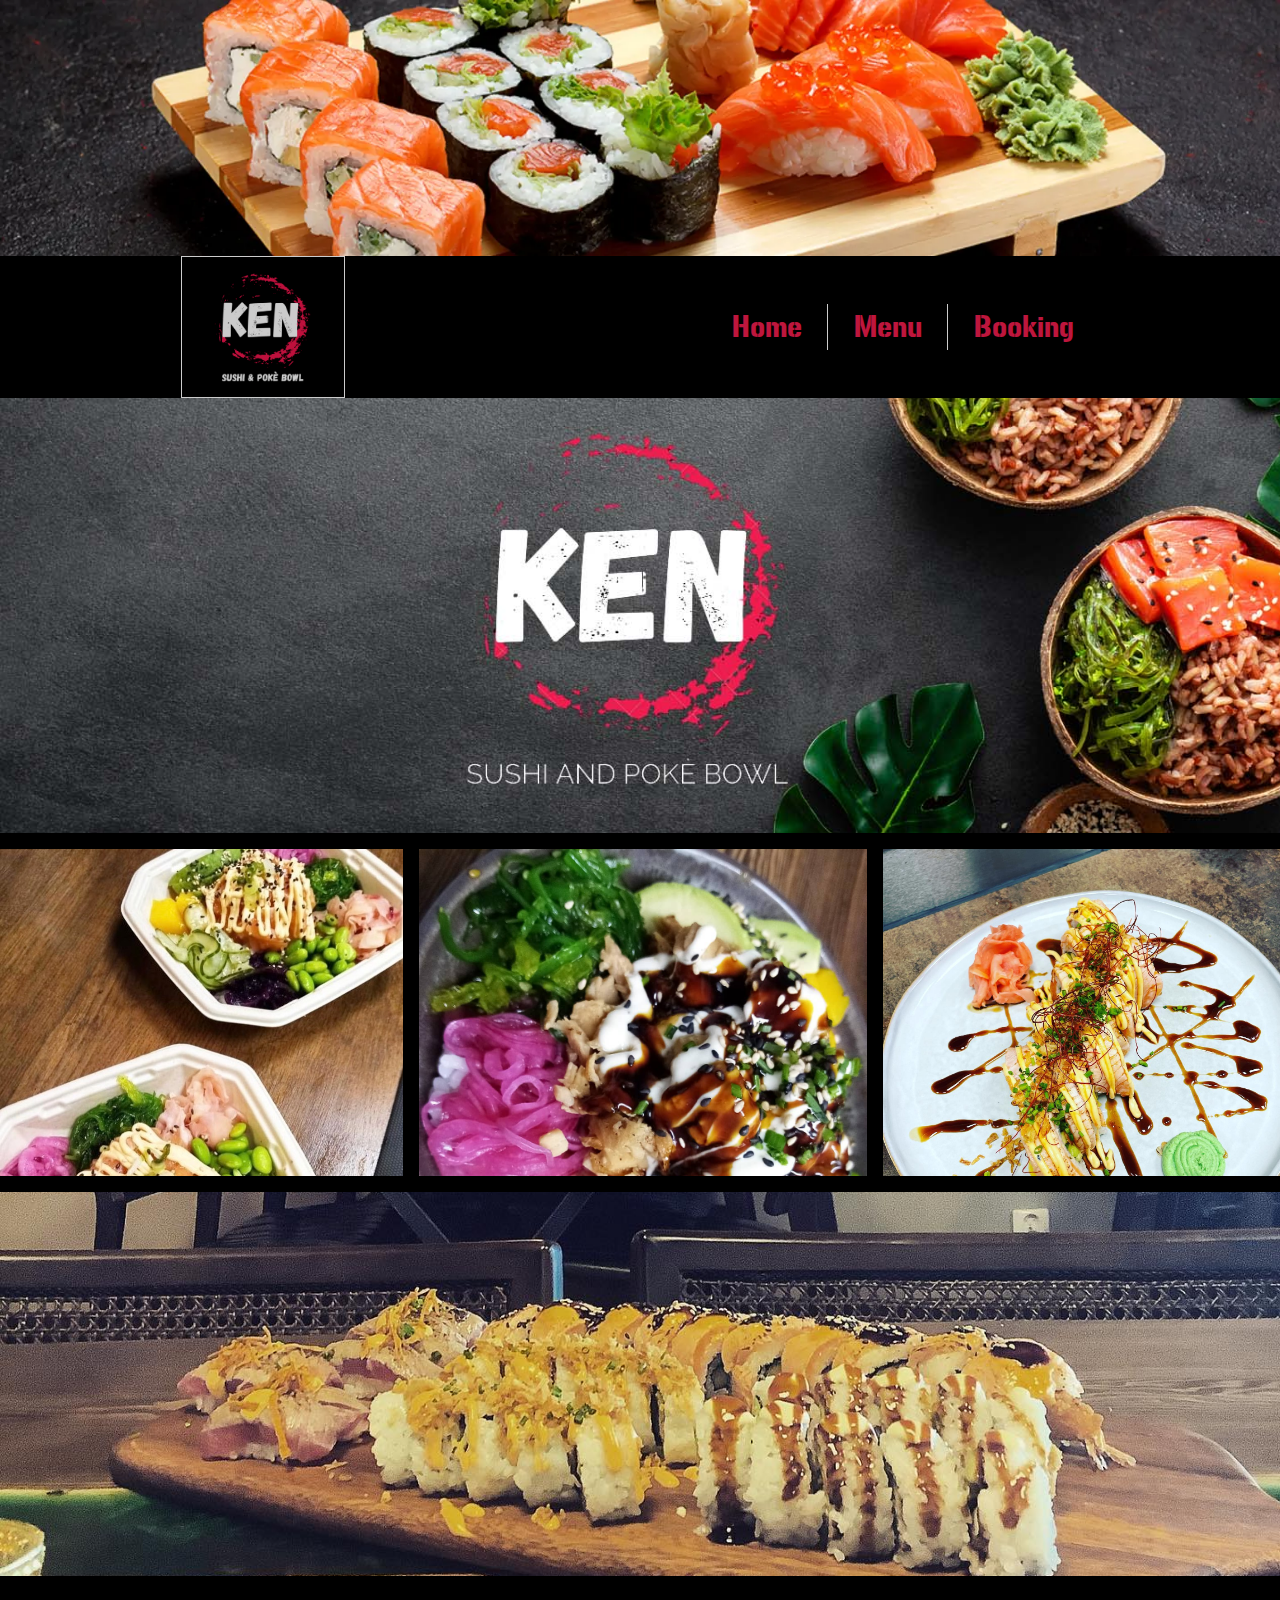
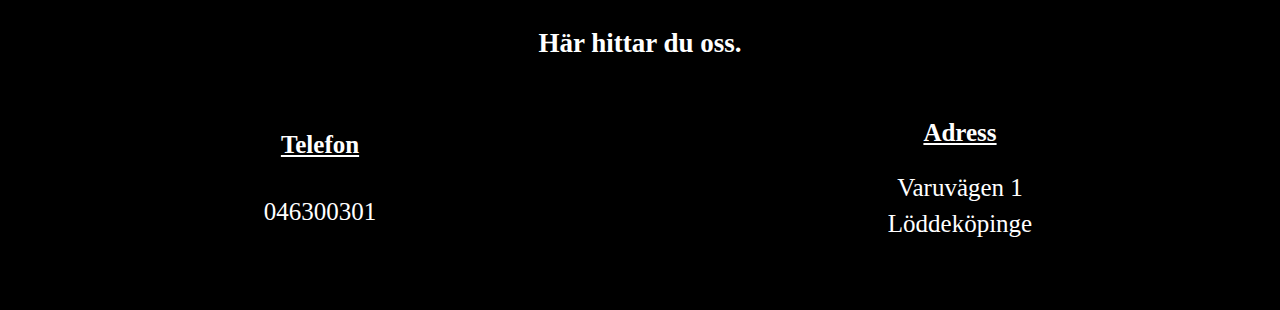
==== index.html @ 2320702f "new files" ====
<!DOCTYPE html>
<html lang="en">
<head>
    <meta charset="UTF-8">
    <meta http-equiv="X-UA-Compatible" content="IE=edge">
    <meta name="viewport" content="width=device-width, initial-scale=1.0">
    <title>Document</title>
    <link rel="stylesheet" href="./styles/style.css">
</head>
<body>

    <header>
   
    </header>
    <section class="nav-container">
        <nav>
            <img src="./images/logo.png" alt="Ken sushi">
            <ul>
                <li><a href="#">Home</a></li>
                <li><a href="#">Menu</a></li>
                <li><a href="#">Booking</a></li>
            </ul> 
        </nav>
    </section>

    <section class="grid-container">
        <section>
        </section>
        <section>
        </section>
        <section>
        </section>
        <section>
        </section>
        <section>
        </section>
    </section>

    <section class="footer">
        <section>
            <h2>Här hittar du oss.</h2>

        </section>
        <section>
            <section>
                <h1>Telefon</h1>

                <p>046300301</p>
            </section>
      
            <section>
                <h1>Adress</h1>

                <p>
                    Varuvägen 1
                </p>
                <p>
                    Löddeköpinge
                </p>
            </section>
        </section>
        
    </section>
    

</body>
</html>
---- styles/style.css ----
* {
    margin: 0;
    padding: 0;
    outline: 0;
    border: none;
}

@font-face {
    font-family: 'gunplay';
    src: url('../fonts/gunplay.ttf');
}

body {
    background-color: black;
}

.nav-container {
    position: sticky;
    top: 0;
}

nav:hover {
    opacity: 100%;
}

header {
    height: 20vw;
    width: 100%;
    background: url('../images/background.webp') no-repeat;
    background-size: cover;
    
    
}

nav {
    display: flex;
    background-color: black;
    justify-content: space-around;
    flex-flow: row nowrap;
    
    align-items: center;
    opacity: 0.8;
    transition: opacity 0.5s linear;
}

nav a {
    color: #ee1c4d;
    font-family: 'gunplay', 'Times New Roman', Times, serif;
    padding: 30%;
    border-right: white solid 1px;
}

nav a:hover {
    border-bottom: white solid 2.5px;
    color: white;
    
}

li a {
    padding: 0.5vw 2vw 0.5vw 2vw;
}

li:last-child a:last-child {
    border-right: none;
}

p {
    font-size: 20px;
}

nav ul {
    display: flex;
    flex-flow: row nowrap;
    list-style: none;

}

.grid-container {
    display: grid;
    grid-template-columns: 31.5% 35% 31.5%;
    grid-template-rows: 34vw 25.5vw 30vw;
    gap: 1rem;
}

.grid-container section:nth-child(1) {
    grid-column: 1 / 4;
    grid-row: 1 / 2;
    background-color: black;
    background: url('../images/background.jpg') no-repeat;
    height: 34vw; 
    width: 100%;
    background-position-y: 50%;
    background-size: cover;
}

.grid-container section:nth-of-type(1n+2) {

    vertical-align: middle;
    transition: opacity 1s;


}

.grid-container section:nth-child(2) {
    grid-column: 1 / 2;
    grid-row: 2 / 3;
    background: url('../images/lax-bowl.jpg') no-repeat;
    background-size: cover;
    height: 25.5vw;
    width: 100%;

}

.grid-container section:nth-child(3) {
    grid-column: 2 / 3;
    grid-row: 2 / 3;
    background: url('../images/chicken-teriyaki.jpg') no-repeat;
    background-size: cover;
    height: 25.5vw;
    width: 100%;

}

.grid-container section:nth-child(4) {
    grid-column: 3 / 4;
    grid-row: 2 / 3;
    background: url('../images/salmon-roll.jpg') no-repeat;
    background-size: cover;
    height: 25.5vw;
    width: 100%;

}

.grid-container section:nth-child(5) {
    grid-column: 1 / 4;
    grid-row: 3 / 4;
    background: url('../images/food.jpg') no-repeat;
    background-size: cover;
    background-position-y: 90%;
    height: 30vw;
    width: 100%;
}


.grid-container section:nth-child(6) {
    grid-column: 1 / 4;
    grid-row: 4 / 5;
    width: 100%;
}

.footer {
    margin-bottom: 5%;
}

.footer section {
    display: flex;
    justify-content: space-around;
    flex-flow: row wrap;
    flex: 1;
    width: 100%;
    
}

.footer p {
    font-size: 25px;
    color: white;
}

.footer section:nth-child(1) {
    height: 15vh;
    align-items: center;
    text-align: center;
    width: 100%;
    flex: 1;
}

.footer section:nth-child(2) section:nth-child(1) {
    display: flex;
    flex-flow: column nowrap;
    justify-content: space-evenly;
    flex: 2;
    width: 100%;
    align-items: center;

}

.footer section:nth-child(2) section:nth-child(2) {
    display: flex;
    flex-flow: column wrap;
    justify-content: space-evenly;
    flex: 2;
    width: 100%;
    align-items: center;
}

.footer h1 {
    color: white;
    font-size: 25px;
    text-decoration: underline;
}

.footer p:nth-child(-n+2) {
    margin-top: 3%;;
}

.footer h2 {
    color: white;
    font-size: 27px;
}



nav a{
    text-decoration: none;
    font-size: 1.7rem;
    transition: color 0.3s linear;
}


nav img {
    border: white solid 1px;
    padding: 15px 30px 15px 30px;
    width: 8vw;
}
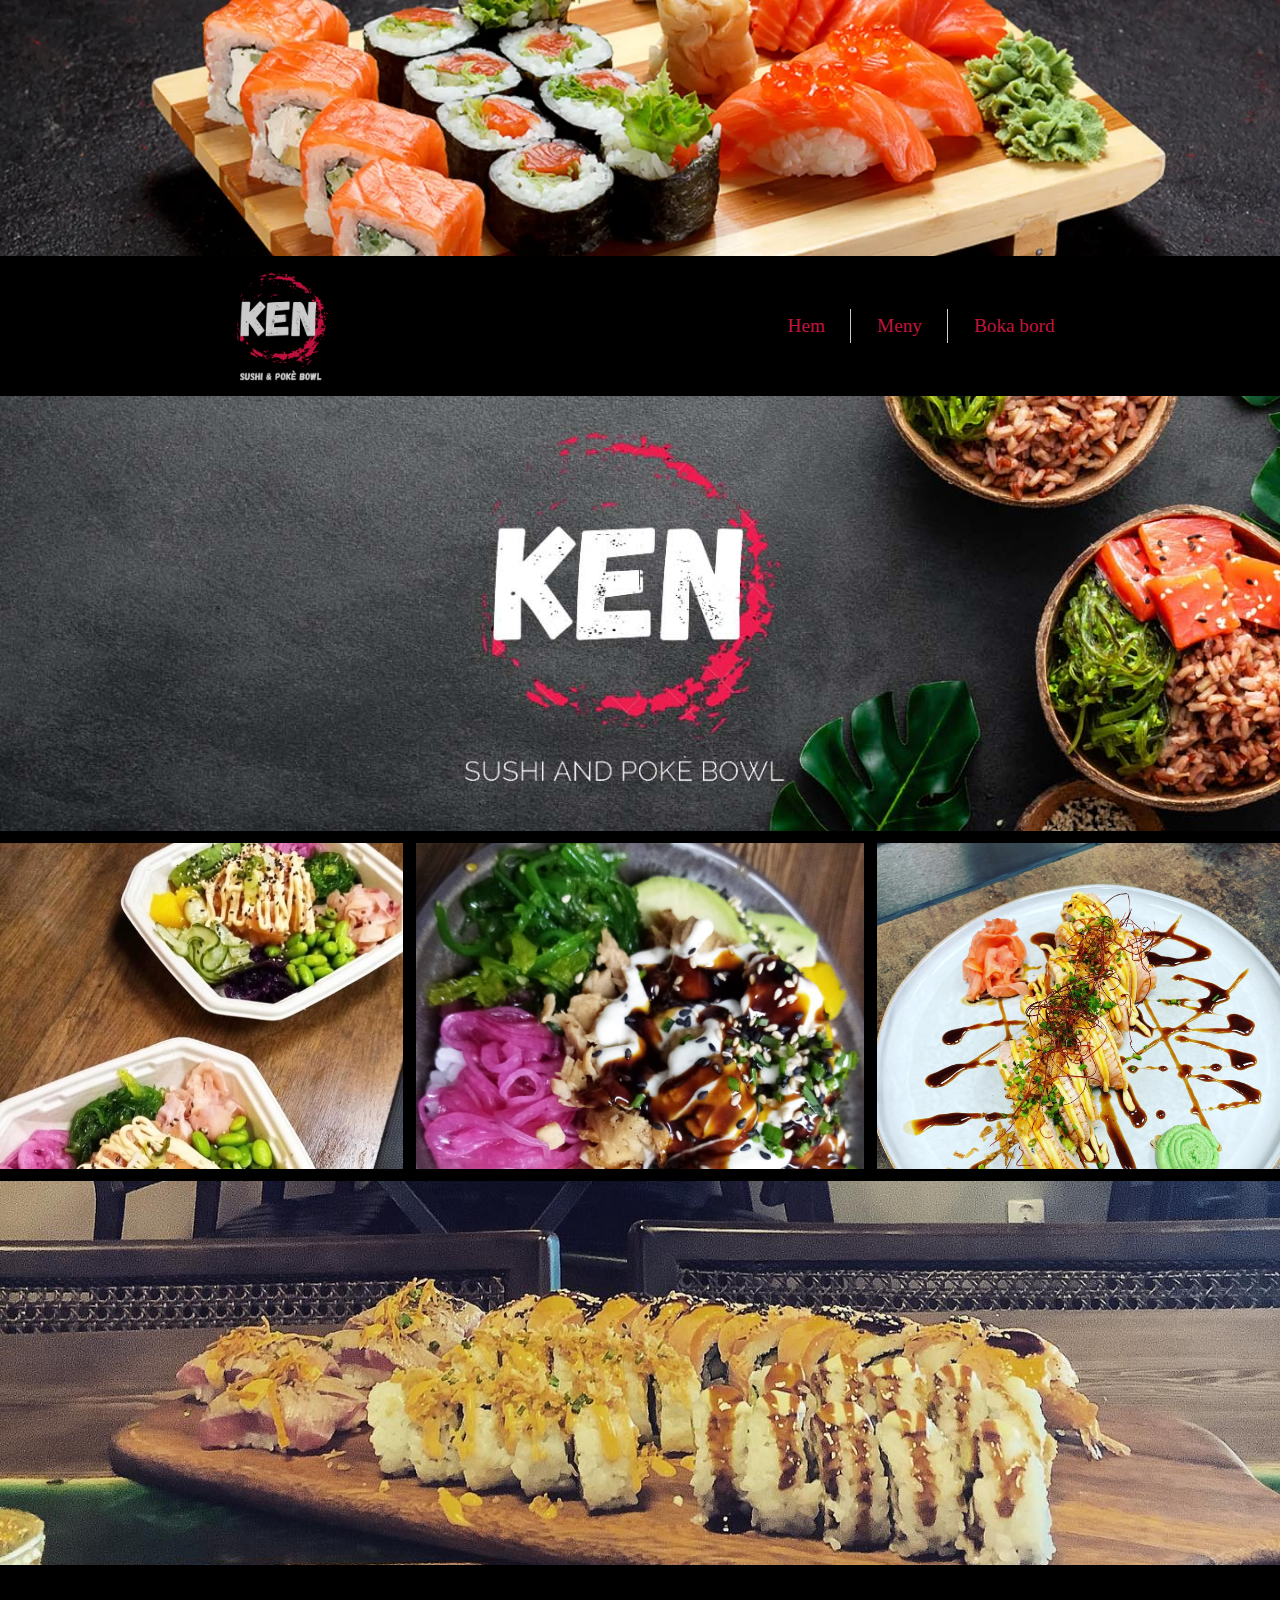
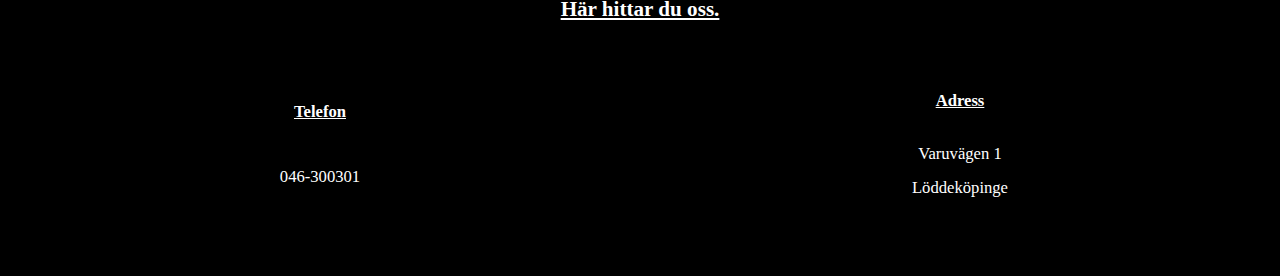
==== commit 973ebc85: "Ändrade på lite mer text" ====
--- a/index.html
+++ b/index.html
@@ -1,67 +1,67 @@
-<!DOCTYPE html>
-<html lang="en">
-<head>
-    <meta charset="UTF-8">
-    <meta http-equiv="X-UA-Compatible" content="IE=edge">
-    <meta name="viewport" content="width=device-width, initial-scale=1.0">
-    <title>Document</title>
-    <link rel="stylesheet" href="./styles/style.css">
-</head>
-<body>
-
-    <header>
-   
-    </header>
-    <section class="nav-container">
-        <nav>
-            <img src="./images/logo.png" alt="Ken sushi">
-            <ul>
-                <li><a href="#">Home</a></li>
-                <li><a href="#">Menu</a></li>
-                <li><a href="#">Booking</a></li>
-            </ul> 
-        </nav>
-    </section>
-
-    <section class="grid-container">
-        <section>
-        </section>
-        <section>
-        </section>
-        <section>
-        </section>
-        <section>
-        </section>
-        <section>
-        </section>
-    </section>
-
-    <section class="footer">
-        <section>
-            <h2>Här hittar du oss.</h2>
-
-        </section>
-        <section>
-            <section>
-                <h1>Telefon</h1>
-
-                <p>046300301</p>
-            </section>
-      
-            <section>
-                <h1>Adress</h1>
-
-                <p>
-                    Varuvägen 1
-                </p>
-                <p>
-                    Löddeköpinge
-                </p>
-            </section>
-        </section>
-        
-    </section>
-    
-
-</body>
+<!DOCTYPE html>
+<html lang="en">
+<head>
+    <meta charset="UTF-8">
+    <meta http-equiv="X-UA-Compatible" content="IE=edge">
+    <meta name="viewport" content="width=device-width, initial-scale=1.0">
+    <title>Document</title>
+    <link rel="stylesheet" href="./styles/style.css">
+</head>
+<body>
+
+    <header>
+   
+    </header>
+    <section class="nav-container">
+        <nav>
+            <img src="./images/logo.png" alt="Ken sushi">
+            <ul>
+                <li><a href="#">Hem</a></li>
+                <li><a href="./html/meny.html">Meny</a></li>
+                <li><a href="#">Boka bord</a></li>
+            </ul> 
+        </nav>
+    </section>
+
+    <section class="index-container">
+        <section>
+        </section>
+        <section>
+        </section>
+        <section>
+        </section>
+        <section>
+        </section>
+        <section>
+        </section>
+    </section>
+
+    <section class="footer">
+        <section>
+            <h2>Här hittar du oss.</h2>
+
+        </section>
+        <section>
+            <section>
+                <h1>Telefon</h1>
+
+                <p>046-300301</p>
+            </section>
+      
+            <section>
+                <h1>Adress</h1>
+
+                <p>
+                    Varuvägen 1
+                </p>
+                <p>
+                    Löddeköpinge
+                </p>
+            </section>
+        </section>
+        
+    </section>
+    
+
+</body>
 </html>--- a/styles/style.css
+++ b/styles/style.css
@@ -6,8 +6,8 @@
 }
 
 @font-face {
-    font-family: 'gunplay';
-    src: url('../fonts/gunplay.ttf');
+    font-family: 'MASQUE';
+    src: url('../fonts/MASQUE.ttf');
 }
 
 body {
@@ -28,8 +28,6 @@
     width: 100%;
     background: url('../images/background.webp') no-repeat;
     background-size: cover;
-    
-    
 }
 
 nav {
@@ -45,9 +43,12 @@
 
 nav a {
     color: #ee1c4d;
-    font-family: 'gunplay', 'Times New Roman', Times, serif;
+    font-family: 'MASQUE', 'Times New Roman', Times, serif;
     padding: 30%;
     border-right: white solid 1px;
+    text-decoration: none;
+    font-size: 1.5vw;
+    transition: color 0.3s linear;
 }
 
 nav a:hover {
@@ -75,14 +76,22 @@
 
 }
 
-.grid-container {
+/*          ------------------
+----            CONTAINERS           ----
+            ------------------         */
+
+/*  
+        Startsida (index.html) 
+                                    */
+
+.index-container {
     display: grid;
     grid-template-columns: 31.5% 35% 31.5%;
     grid-template-rows: 34vw 25.5vw 30vw;
-    gap: 1rem;
-}
-
-.grid-container section:nth-child(1) {
+    gap: 1%;
+}
+
+.index-container section:nth-child(1) {
     grid-column: 1 / 4;
     grid-row: 1 / 2;
     background-color: black;
@@ -93,7 +102,7 @@
     background-size: cover;
 }
 
-.grid-container section:nth-of-type(1n+2) {
+.index-container section:nth-of-type(1n+2) {
 
     vertical-align: middle;
     transition: opacity 1s;
@@ -101,7 +110,7 @@
 
 }
 
-.grid-container section:nth-child(2) {
+.index-container section:nth-child(2) {
     grid-column: 1 / 2;
     grid-row: 2 / 3;
     background: url('../images/lax-bowl.jpg') no-repeat;
@@ -111,7 +120,7 @@
 
 }
 
-.grid-container section:nth-child(3) {
+.index-container section:nth-child(3) {
     grid-column: 2 / 3;
     grid-row: 2 / 3;
     background: url('../images/chicken-teriyaki.jpg') no-repeat;
@@ -121,7 +130,7 @@
 
 }
 
-.grid-container section:nth-child(4) {
+.index-container section:nth-child(4) {
     grid-column: 3 / 4;
     grid-row: 2 / 3;
     background: url('../images/salmon-roll.jpg') no-repeat;
@@ -131,7 +140,7 @@
 
 }
 
-.grid-container section:nth-child(5) {
+.index-container section:nth-child(5) {
     grid-column: 1 / 4;
     grid-row: 3 / 4;
     background: url('../images/food.jpg') no-repeat;
@@ -142,11 +151,69 @@
 }
 
 
-.grid-container section:nth-child(6) {
+.index-container section:nth-child(6) {
     grid-column: 1 / 4;
     grid-row: 4 / 5;
     width: 100%;
 }
+
+/*      
+         Meny (meny.html) 
+                                */
+
+.meny-container {
+    display: grid;
+    grid-template-columns: 18.5% 30% 30% 18.5%;
+    grid-template-rows: 14vw 25.5vw 30vw 30vw 30vw 30vw 30vw;
+    gap: 1%;
+}
+
+.meny-container section {
+    
+    background-color: gray;
+}
+
+.meny-container section:nth-child(1) {
+    grid-column: 1 / 2;
+    grid-row: 1 / 6;
+}
+
+.meny-container section:nth-child(2) {
+    grid-column: 2 / 4;
+    grid-row: 1 / 2;
+    font-size: 5vw;
+    color: white;
+    background-color: black;
+    text-align: center;
+    font-family: 'MASQUE', 'Times New Roman', Times, serif;
+    margin-top: 5%;
+    text-decoration: underline;
+}
+
+
+.meny-container section:nth-child(4) {
+    grid-column: 4 / 5;
+    grid-row: 1 / 6;
+}
+
+.meny-container section:nth-child(3) {
+    display: flex;
+    justify-content: space-around;
+    flex-flow: row wrap;
+    flex-basis: 10%;
+}
+
+.meny-container section p {
+    color: white;
+    font-size: 2vw;
+    flex-basis: 40%;
+    align-items: center;
+    text-align: center;
+}
+
+
+
+/*-------------------------------*/
 
 .footer {
     margin-bottom: 5%;
@@ -162,7 +229,7 @@
 }
 
 .footer p {
-    font-size: 25px;
+    font-size: 1.3vw;
     color: white;
 }
 
@@ -195,7 +262,7 @@
 
 .footer h1 {
     color: white;
-    font-size: 25px;
+    font-size: 1.3vw;
     text-decoration: underline;
 }
 
@@ -205,20 +272,13 @@
 
 .footer h2 {
     color: white;
-    font-size: 27px;
-}
-
-
-
-nav a{
-    text-decoration: none;
-    font-size: 1.7rem;
-    transition: color 0.3s linear;
+    font-size: 1.65vw;
+    text-decoration: underline;
 }
 
 
 nav img {
-    border: white solid 1px;
+
     padding: 15px 30px 15px 30px;
     width: 8vw;
 }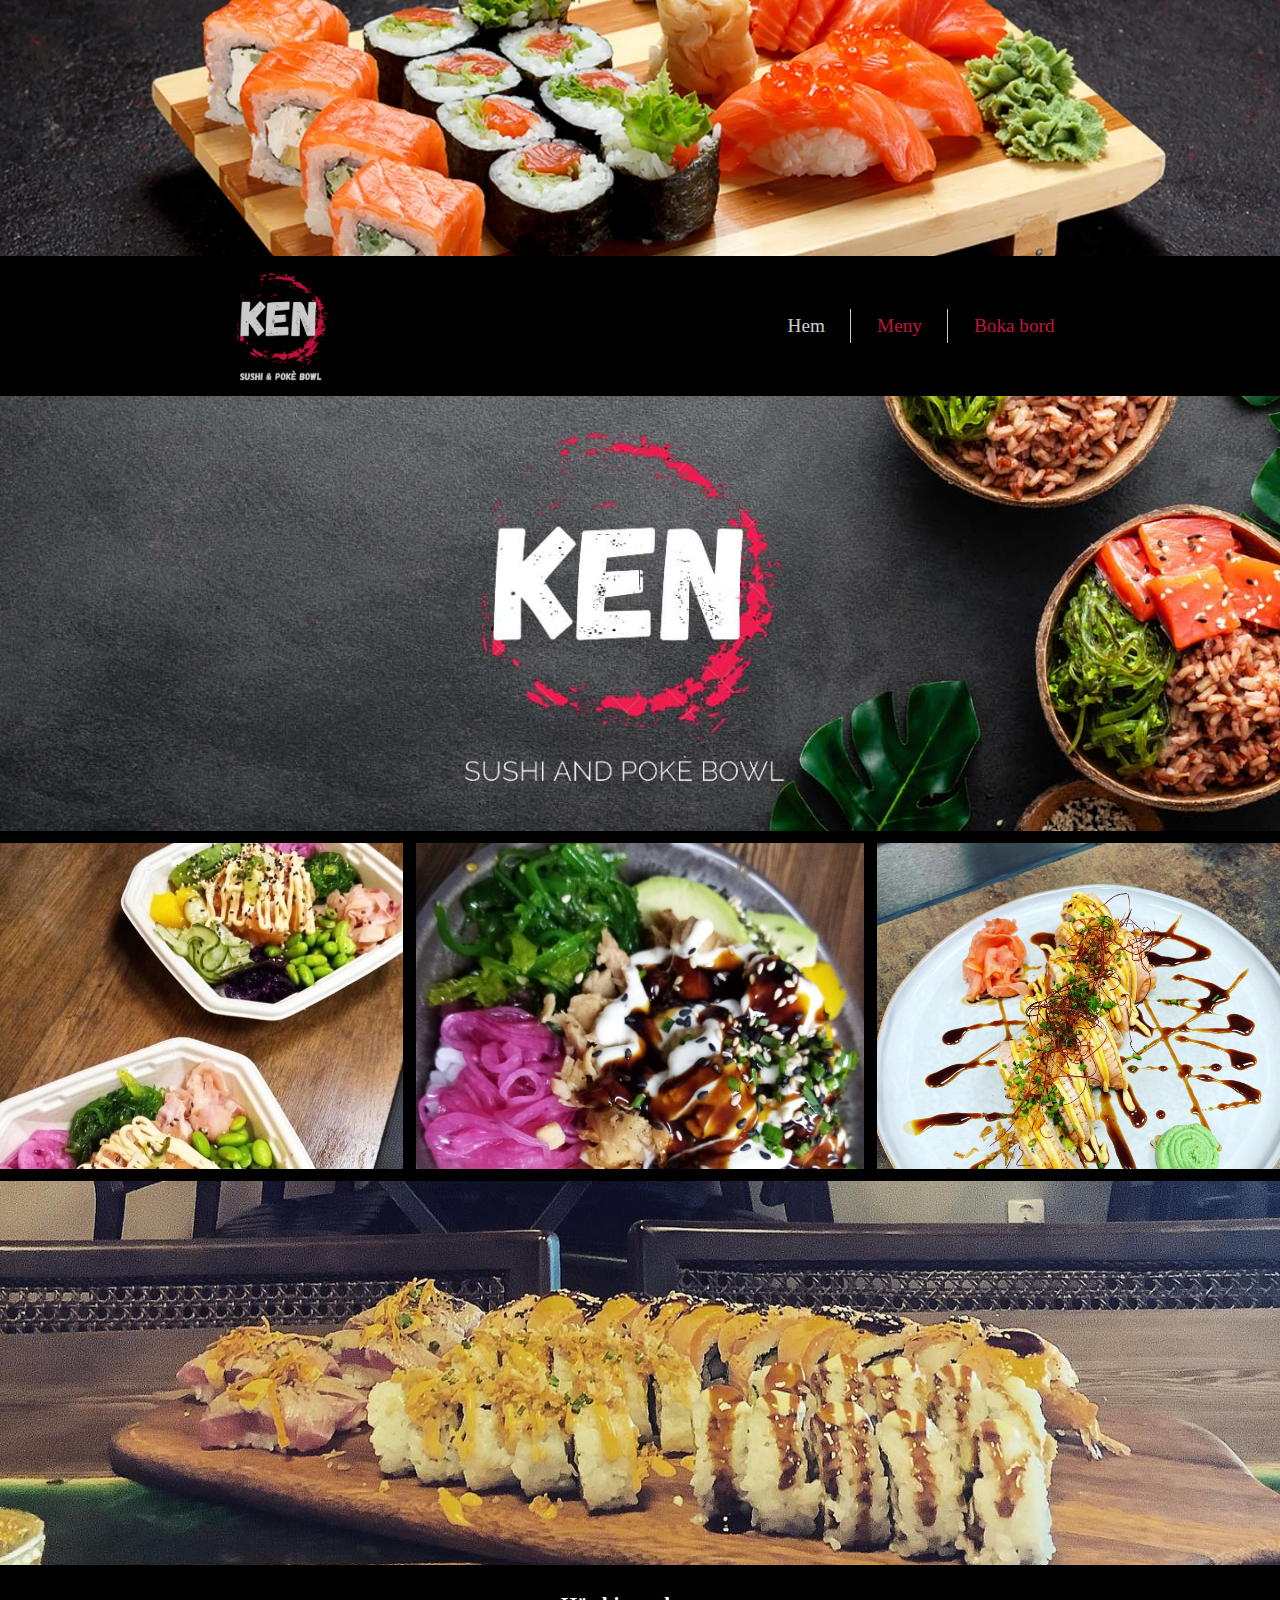
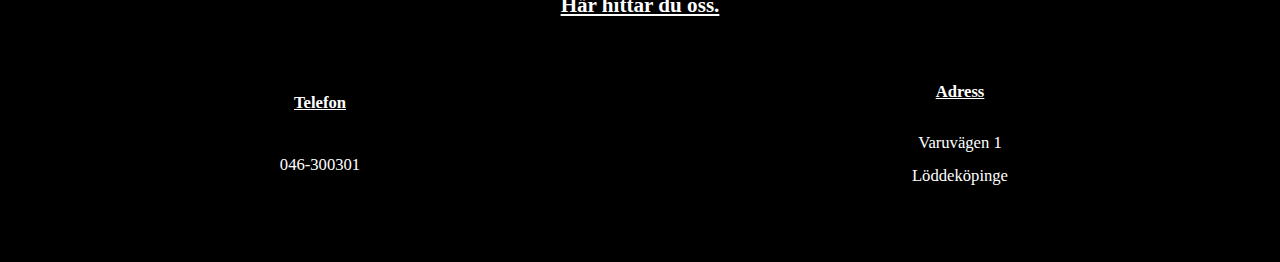
==== commit 519f7cf1: "Gjorde klart sidan" ====
--- a/index.html
+++ b/index.html
@@ -16,9 +16,9 @@
         <nav>
             <img src="./images/logo.png" alt="Ken sushi">
             <ul>
-                <li><a href="#">Hem</a></li>
+                <li><a><mark>Hem</mark></a></li>
                 <li><a href="./html/meny.html">Meny</a></li>
-                <li><a href="#">Boka bord</a></li>
+                <li><a href="./html/boka-bord.html">Boka bord</a></li>
             </ul> 
         </nav>
     </section>
--- a/styles/style.css
+++ b/styles/style.css
@@ -1,284 +1,371 @@
-* {
-    margin: 0;
-    padding: 0;
-    outline: 0;
-    border: none;
-}
-
-@font-face {
-    font-family: 'MASQUE';
-    src: url('../fonts/MASQUE.ttf');
-}
-
-body {
-    background-color: black;
-}
-
-.nav-container {
-    position: sticky;
-    top: 0;
-}
-
-nav:hover {
-    opacity: 100%;
-}
-
-header {
-    height: 20vw;
-    width: 100%;
-    background: url('../images/background.webp') no-repeat;
-    background-size: cover;
-}
-
-nav {
-    display: flex;
-    background-color: black;
-    justify-content: space-around;
-    flex-flow: row nowrap;
-    
-    align-items: center;
-    opacity: 0.8;
-    transition: opacity 0.5s linear;
-}
-
-nav a {
-    color: #ee1c4d;
-    font-family: 'MASQUE', 'Times New Roman', Times, serif;
-    padding: 30%;
-    border-right: white solid 1px;
-    text-decoration: none;
-    font-size: 1.5vw;
-    transition: color 0.3s linear;
-}
-
-nav a:hover {
-    border-bottom: white solid 2.5px;
-    color: white;
-    
-}
-
-li a {
-    padding: 0.5vw 2vw 0.5vw 2vw;
-}
-
-li:last-child a:last-child {
-    border-right: none;
-}
-
-p {
-    font-size: 20px;
-}
-
-nav ul {
-    display: flex;
-    flex-flow: row nowrap;
-    list-style: none;
-
-}
-
-/*          ------------------
-----            CONTAINERS           ----
-            ------------------         */
-
-/*  
-        Startsida (index.html) 
-                                    */
-
-.index-container {
-    display: grid;
-    grid-template-columns: 31.5% 35% 31.5%;
-    grid-template-rows: 34vw 25.5vw 30vw;
-    gap: 1%;
-}
-
-.index-container section:nth-child(1) {
-    grid-column: 1 / 4;
-    grid-row: 1 / 2;
-    background-color: black;
-    background: url('../images/background.jpg') no-repeat;
-    height: 34vw; 
-    width: 100%;
-    background-position-y: 50%;
-    background-size: cover;
-}
-
-.index-container section:nth-of-type(1n+2) {
-
-    vertical-align: middle;
-    transition: opacity 1s;
-
-
-}
-
-.index-container section:nth-child(2) {
-    grid-column: 1 / 2;
-    grid-row: 2 / 3;
-    background: url('../images/lax-bowl.jpg') no-repeat;
-    background-size: cover;
-    height: 25.5vw;
-    width: 100%;
-
-}
-
-.index-container section:nth-child(3) {
-    grid-column: 2 / 3;
-    grid-row: 2 / 3;
-    background: url('../images/chicken-teriyaki.jpg') no-repeat;
-    background-size: cover;
-    height: 25.5vw;
-    width: 100%;
-
-}
-
-.index-container section:nth-child(4) {
-    grid-column: 3 / 4;
-    grid-row: 2 / 3;
-    background: url('../images/salmon-roll.jpg') no-repeat;
-    background-size: cover;
-    height: 25.5vw;
-    width: 100%;
-
-}
-
-.index-container section:nth-child(5) {
-    grid-column: 1 / 4;
-    grid-row: 3 / 4;
-    background: url('../images/food.jpg') no-repeat;
-    background-size: cover;
-    background-position-y: 90%;
-    height: 30vw;
-    width: 100%;
-}
-
-
-.index-container section:nth-child(6) {
-    grid-column: 1 / 4;
-    grid-row: 4 / 5;
-    width: 100%;
-}
-
-/*      
-         Meny (meny.html) 
-                                */
-
-.meny-container {
-    display: grid;
-    grid-template-columns: 18.5% 30% 30% 18.5%;
-    grid-template-rows: 14vw 25.5vw 30vw 30vw 30vw 30vw 30vw;
-    gap: 1%;
-}
-
-.meny-container section {
-    
-    background-color: gray;
-}
-
-.meny-container section:nth-child(1) {
-    grid-column: 1 / 2;
-    grid-row: 1 / 6;
-}
-
-.meny-container section:nth-child(2) {
-    grid-column: 2 / 4;
-    grid-row: 1 / 2;
-    font-size: 5vw;
-    color: white;
-    background-color: black;
-    text-align: center;
-    font-family: 'MASQUE', 'Times New Roman', Times, serif;
-    margin-top: 5%;
-    text-decoration: underline;
-}
-
-
-.meny-container section:nth-child(4) {
-    grid-column: 4 / 5;
-    grid-row: 1 / 6;
-}
-
-.meny-container section:nth-child(3) {
-    display: flex;
-    justify-content: space-around;
-    flex-flow: row wrap;
-    flex-basis: 10%;
-}
-
-.meny-container section p {
-    color: white;
-    font-size: 2vw;
-    flex-basis: 40%;
-    align-items: center;
-    text-align: center;
-}
-
-
-
-/*-------------------------------*/
-
-.footer {
-    margin-bottom: 5%;
-}
-
-.footer section {
-    display: flex;
-    justify-content: space-around;
-    flex-flow: row wrap;
-    flex: 1;
-    width: 100%;
-    
-}
-
-.footer p {
-    font-size: 1.3vw;
-    color: white;
-}
-
-.footer section:nth-child(1) {
-    height: 15vh;
-    align-items: center;
-    text-align: center;
-    width: 100%;
-    flex: 1;
-}
-
-.footer section:nth-child(2) section:nth-child(1) {
-    display: flex;
-    flex-flow: column nowrap;
-    justify-content: space-evenly;
-    flex: 2;
-    width: 100%;
-    align-items: center;
-
-}
-
-.footer section:nth-child(2) section:nth-child(2) {
-    display: flex;
-    flex-flow: column wrap;
-    justify-content: space-evenly;
-    flex: 2;
-    width: 100%;
-    align-items: center;
-}
-
-.footer h1 {
-    color: white;
-    font-size: 1.3vw;
-    text-decoration: underline;
-}
-
-.footer p:nth-child(-n+2) {
-    margin-top: 3%;;
-}
-
-.footer h2 {
-    color: white;
-    font-size: 1.65vw;
-    text-decoration: underline;
-}
-
-
-nav img {
-
-    padding: 15px 30px 15px 30px;
-    width: 8vw;
+* {
+    margin: 0;
+    padding: 0;
+    outline: 0;
+    border: none;
+}
+
+@font-face {
+    font-family: 'MASQUE';
+    src: url('../fonts/MASQUE.ttf');
+}
+
+body {
+    background-color: black;
+}
+
+.nav-container {
+    position: sticky;
+    top: 0;
+}
+
+nav:hover {
+    opacity: 100%;
+}
+
+header {
+    height: 20vw;
+    width: 100%;
+    background: url('../images/background.webp') no-repeat;
+    background-size: cover;
+}
+
+nav {
+    user-select: none;
+    display: flex;
+    background-color: black;
+    justify-content: space-around;
+    flex-flow: row nowrap;
+    
+    align-items: center;
+    opacity: 0.8;
+    transition: opacity 0.5s linear;
+}
+
+nav a {
+    color: #ee1c4d;
+    font-family: 'MASQUE', 'Times New Roman', Times, serif;
+    padding: 30%;
+    border-right: white solid 1px;
+    text-decoration: none;
+    font-size: 1.5vw;
+    transition: color 0.3s linear;
+}
+
+nav a:hover {
+    border-bottom: white solid 2.5px;
+    color: white;
+    
+}
+
+li a {
+    padding: 0.5vw 2vw 0.5vw 2vw;
+}
+
+li:last-child a:last-child {
+    border-right: none;
+}
+
+p {
+    font-size: 20px;
+}
+
+nav ul {
+    display: flex;
+    flex-flow: row nowrap;
+    list-style: none;
+
+}
+
+/*          ------------------
+----            CONTAINERS           ----
+            ------------------         */
+
+/*  
+        Startsida (index.html) 
+                                    */
+
+.index-container {
+    display: grid;
+    grid-template-columns: 31.5% 35% 31.5%;
+    grid-template-rows: 34vw 25.5vw 30vw;
+    gap: 1%;
+}
+
+.index-container section:nth-child(1) {
+    grid-column: 1 / 4;
+    grid-row: 1 / 2;
+    background-color: black;
+    background: url('../images/background.jpg') no-repeat;
+    height: 34vw; 
+    width: 100%;
+    background-position-y: 50%;
+    background-size: cover;
+}
+
+.index-container section:nth-of-type(1n+2) {
+
+    vertical-align: middle;
+    transition: opacity 1s;
+
+
+}
+
+nav a mark {
+    background-color: none;
+    color: white;
+    background-color: black;
+}
+
+.index-container section:nth-child(2) {
+    grid-column: 1 / 2;
+    grid-row: 2 / 3;
+    background: url('../images/lax-bowl.jpg') no-repeat;
+    background-size: cover;
+    height: 25.5vw;
+    width: 100%;
+
+}
+
+.index-container section:nth-child(3) {
+    grid-column: 2 / 3;
+    grid-row: 2 / 3;
+    background: url('../images/chicken-teriyaki.jpg') no-repeat;
+    background-size: cover;
+    height: 25.5vw;
+    width: 100%;
+
+}
+
+.index-container section:nth-child(4) {
+    grid-column: 3 / 4;
+    grid-row: 2 / 3;
+    background: url('../images/salmon-roll.jpg') no-repeat;
+    background-size: cover;
+    height: 25.5vw;
+    width: 100%;
+
+}
+
+.index-container section:nth-child(5) {
+    grid-column: 1 / 4;
+    grid-row: 3 / 4;
+    background: url('../images/food.jpg') no-repeat;
+    background-size: cover;
+    background-position-y: 90%;
+    height: 30vw;
+    width: 100%;
+}
+
+
+.index-container section:nth-child(6) {
+    grid-column: 1 / 4;
+    grid-row: 4 / 5;
+    width: 100%;
+}
+
+/*      
+         Meny (meny.html) 
+                                */
+
+.meny-container {
+    display: grid;
+    grid-template-columns: 15% 34% 34% 15%;
+    grid-template-rows: 10vw 25vw 25vw 75vw;
+    gap: 0.5vw;
+    background-color: black;
+    
+}
+
+.meny-container section {
+    display: flex;
+    justify-content: space-around;
+    flex-flow: column nowrap;
+    align-items: center;
+    background-color: rgb(3, 3, 3);
+    border-radius: 1vw 2vw 1.5vw 0.5vw;
+}
+
+.meny-container section:nth-child(n+3) {
+    padding: 5% 0 20% 0;
+    
+}
+
+
+
+.meny-container section:nth-child(1) {
+    grid-column: 1 / 2;
+    grid-row: 1 / 6;
+    background-color: black;
+    
+}
+
+.meny-container section:nth-child(2) {
+    grid-column: 2 / 4;
+    grid-row: 1 / 2;
+    display: flex;
+    align-items: center;
+    justify-content: center;
+    font-size: 1.7vw;
+    color: white;
+    background-color: black;
+    font-family: 'MASQUE', 'Times New Roman', Times, serif;
+    text-decoration: underline;
+}
+
+
+.meny-container section:nth-child(4) {
+    grid-column: 4 / 5;
+    grid-row: 1 / 6;
+    background-color: black;
+}
+
+.meny-container section:nth-child(3) {
+    grid-column: 2 / 3;
+    grid-row: 2 / 4;
+
+}
+
+.meny-container section:nth-child(5) {
+    grid-column: 3 / 4;
+    grid-row: 2 / 3;
+
+}
+
+.meny-container section:nth-child(6) {
+    grid-column: 3 / 4;
+    grid-row: 3 / 4;
+}
+
+
+.meny-container section h2 {
+    color: white;
+    font-size: 2vw;
+    margin: 10% 0 10% 0;
+    text-align: center;
+    font-family: 'MASQUE', 'Times New Roman', Times, serif;
+}
+
+.meny-container section pre, h2 {
+    color: white;
+    font-size: 1vw;
+}
+
+.meny-container pre mark {
+    color: #ee1c4d;
+    background-color: rgb(3, 3, 3);
+    text-transform: uppercase;
+    font-weight: bolder;
+    font-size: 1.15vw;
+    text-align: center;
+}
+
+.bord-container {
+    display: flex;
+    justify-content: center;
+    color: white;
+    height: 40vw;
+}
+
+form {
+    display: flex;
+    justify-content: space-evenly;
+    flex-flow: column nowrap;
+    font-family: 'MASQUE', 'Times New Roman', Times, serif;
+
+}
+
+form section {
+    display: flex;
+    justify-content: space-evenly;
+    flex-flow: column nowrap;
+}
+
+form h1 {
+    text-align: center;
+    font-size: 1.5vw;
+    width: 25vw;
+    margin-bottom: 3vw;
+}
+
+form input {
+    cursor: pointer;
+}
+
+form label, form input {
+    height: 2vw;
+    font-size: 1.5vw;
+    width: 25vw;
+}
+
+
+
+/*-------------------------------*/
+
+.footer {
+    margin-bottom: 5%;
+}
+
+.footer section {
+    display: flex;
+    justify-content: space-around;
+    flex-flow: row wrap;
+    flex: 1;
+    width: 100%;
+    
+}
+
+.footer p {
+    font-size: 1.3vw;
+    color: white;
+}
+
+.footer section:nth-child(1) {
+    height: 10vw;
+    align-items: center;
+    text-align: center;
+    width: 100%;
+    flex: 1;
+}
+
+.footer section:nth-child(2) section:nth-child(1) {
+    display: flex;
+    flex-flow: column nowrap;
+    justify-content: space-evenly;
+    flex: 2;
+    width: 100%;
+    align-items: center;
+
+}
+
+.footer section:nth-child(2) section:nth-child(2) {
+    display: flex;
+    flex-flow: column wrap;
+    justify-content: space-evenly;
+    flex: 2;
+    width: 100%;
+    align-items: center;
+}
+
+.footer h1 {
+    color: white;
+    font-size: 1.3vw;
+    text-decoration: underline;
+}
+
+.footer p:nth-child(-n+2) {
+    margin-top: 3%;;
+}
+
+.footer h2 {
+    color: white;
+    font-size: 1.65vw;
+    text-decoration: underline;
+}
+
+
+nav img {
+
+    padding: 15px 30px 15px 30px;
+    width: 8vw;
 }